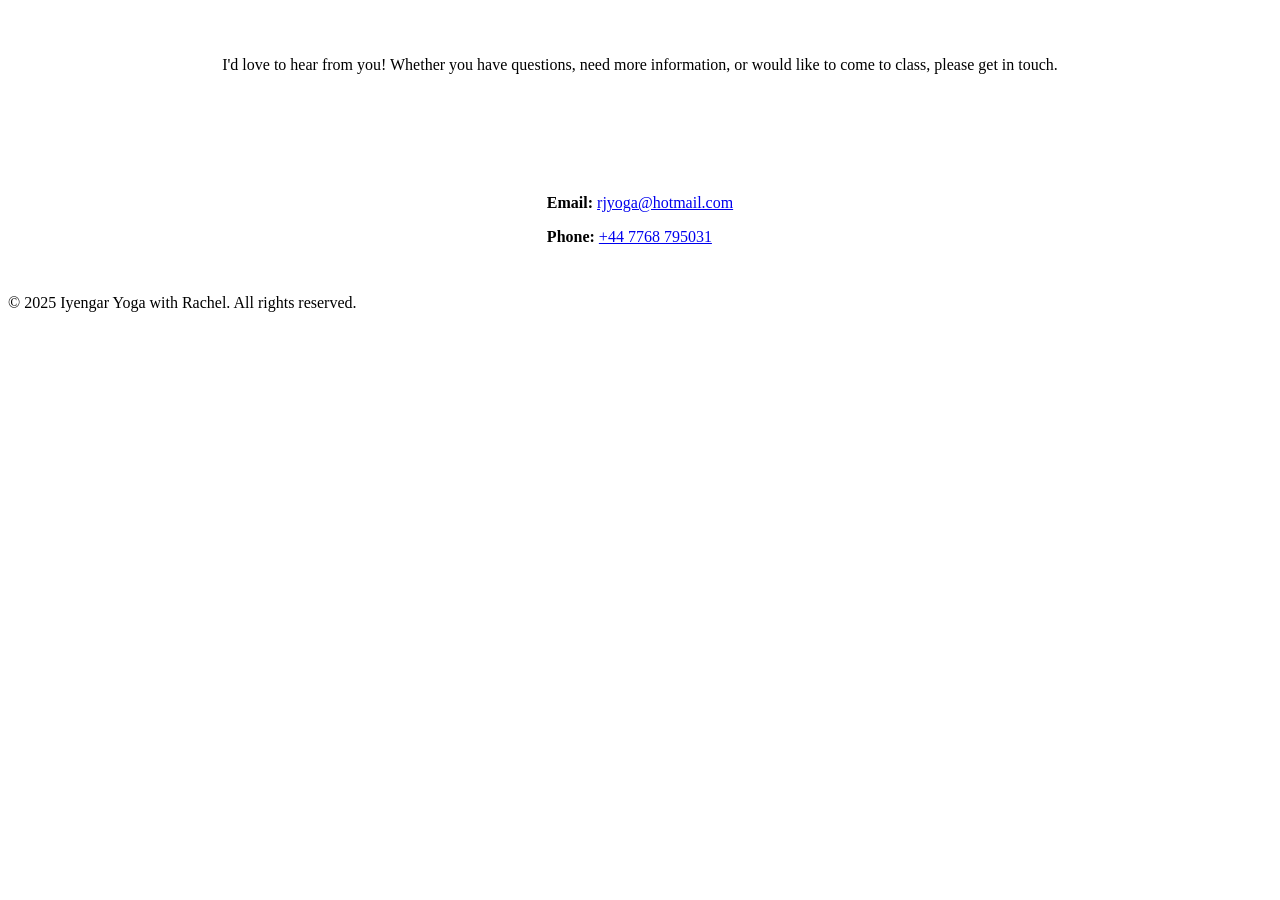
==== contact.html @ 2c493248 "removed forms from contact page" ====
<!DOCTYPE html>
<html lang="en">
<head>
  <meta charset="UTF-8" />
  <meta name="viewport" content="width=device-width, initial-scale=1.0"/>
  <title>Contact - Iyengar Yoga with Rachel</title>
  <link rel="icon" href="images/logo.png" type="image/png">
  <link rel="stylesheet" href="styles/main.css"/>
  <link rel="stylesheet" href="styles/nav.css"/>
  <link rel="stylesheet" href="styles/contact.css"/>
</head>
<body>
  <div class="content-wrapper">
    <div id="nav-placeholder"></div>
    <script src="js/include-nav.js"></script>

    <section class="contact">
      <div class="contact-container">
        <p>
          I'd love to hear from you! Whether you have questions, need more information, or would like to come to class, please get in touch.
        </p>
        <br><br>
        <br><br>
        <div class="contact-details">
          <p><strong>Email:</strong> 
            <a href="mailto:your@email.com">rjyoga@hotmail.com</a>
          </p>
          <p><strong>Phone:</strong> 
            <a href="tel:+34123456789">+44 7768 795031</a>
          </p>
        </div>

      </div>
    </section>

    <footer>
      <div class="container">
        <p>&copy; 2025 Iyengar Yoga with Rachel. All rights reserved.</p>
      </div>
    </footer>
  </div>
  <script src="js/password-protect.js"></script>
</body>
</html>
---- styles/contact.css ----
/* Contact Page Styles */
.contact {
    text-align: center;
    padding: 2rem 1rem 1rem;
}

.contact-container {
    display: flex;
    flex-direction: column;
    align-items: center;
}

.contact-form {
    max-width: 600px;
    margin: 0 auto;
    display: flex;
    flex-direction: column;
    gap: 1rem;
}

.contact-form input,
.contact-form textarea {
    width: 100%;
    padding: 0.8rem;
    border: 1px solid var(--border-color);
    border-radius: 4px;
    font-size: 1rem;
    box-sizing: border-box;
}

.contact-form .submit-btn {
    background-color: var(--primary-color);
    color: #fff;
    padding: 0.8rem 1.6rem;
    border: none;
    border-radius: 4px;
    font-size: 1rem;
    cursor: pointer;
    transition: background-color 0.3s ease;
}

.contact-form .submit-btn:hover {
    background-color: #6a7f6a;
}


.contact-details {
    margin-top: 1rem;
    text-align: left;
}
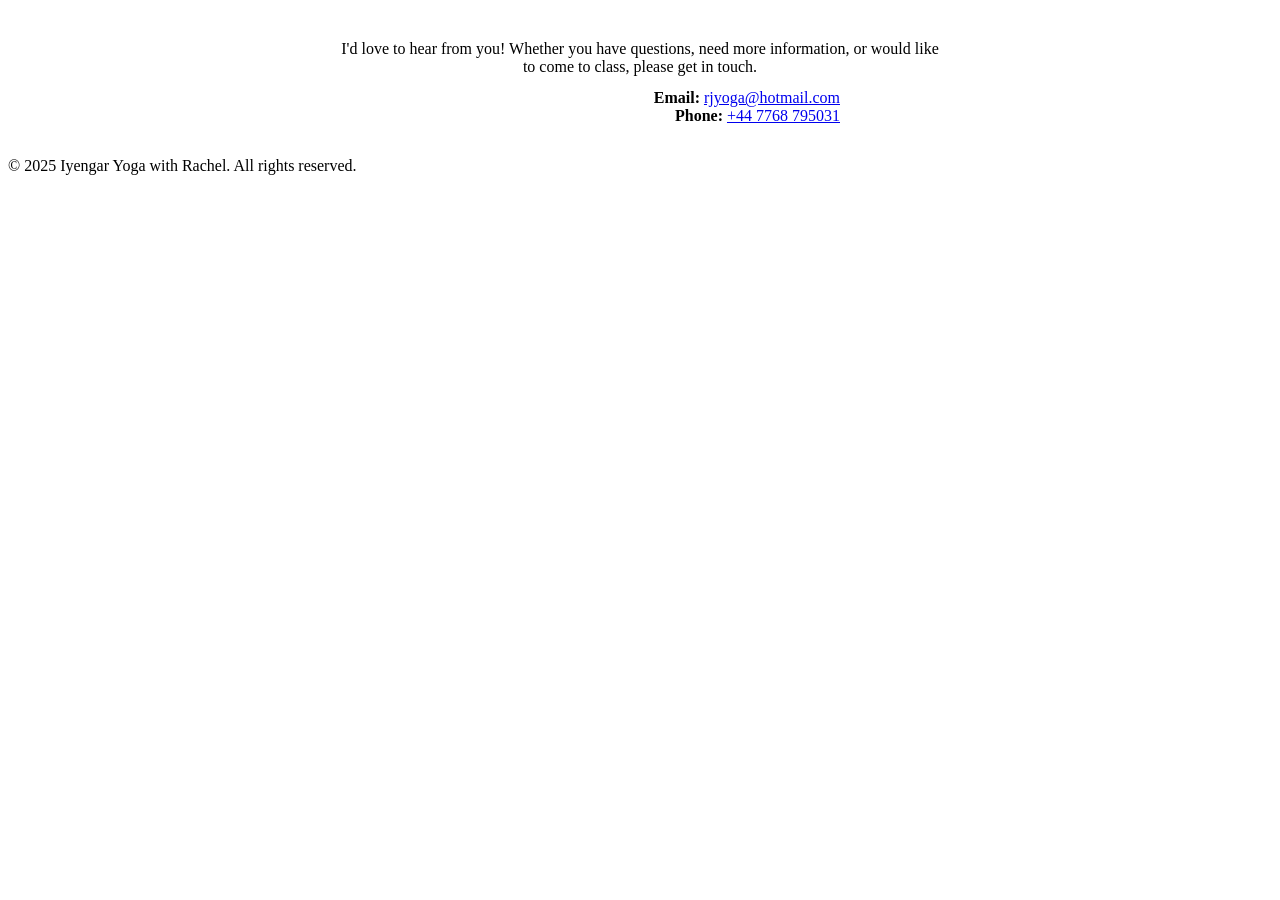
==== commit 7049da03: "fixed contact details spacing" ====
--- a/contact.html
+++ b/contact.html
@@ -19,8 +19,6 @@
         <p>
           I'd love to hear from you! Whether you have questions, need more information, or would like to come to class, please get in touch.
         </p>
-        <br><br>
-        <br><br>
         <div class="contact-details">
           <p><strong>Email:</strong> 
             <a href="mailto:your@email.com">rjyoga@hotmail.com</a>
--- a/styles/contact.css
+++ b/styles/contact.css
@@ -1,4 +1,3 @@
-/* Contact Page Styles */
 .contact {
     text-align: center;
     padding: 2rem 1rem 1rem;
@@ -8,43 +7,18 @@
     display: flex;
     flex-direction: column;
     align-items: center;
+    gap: 0.8rem;
 }
 
-.contact-form {
+/* remove default paragraph spacing */
+.contact-container p {
+    margin: 0;
     max-width: 600px;
-    margin: 0 auto;
-    display: flex;
-    flex-direction: column;
-    gap: 1rem;
 }
 
-.contact-form input,
-.contact-form textarea {
+/* IMPORTANT: center the block, but allow right-aligned text inside */
+.contact-details {
+    text-align: right;
     width: 100%;
-    padding: 0.8rem;
-    border: 1px solid var(--border-color);
-    border-radius: 4px;
-    font-size: 1rem;
-    box-sizing: border-box;
-}
-
-.contact-form .submit-btn {
-    background-color: var(--primary-color);
-    color: #fff;
-    padding: 0.8rem 1.6rem;
-    border: none;
-    border-radius: 4px;
-    font-size: 1rem;
-    cursor: pointer;
-    transition: background-color 0.3s ease;
-}
-
-.contact-form .submit-btn:hover {
-    background-color: #6a7f6a;
-}
-
-
-.contact-details {
-    margin-top: 1rem;
-    text-align: left;
+    max-width: 400px;
 }
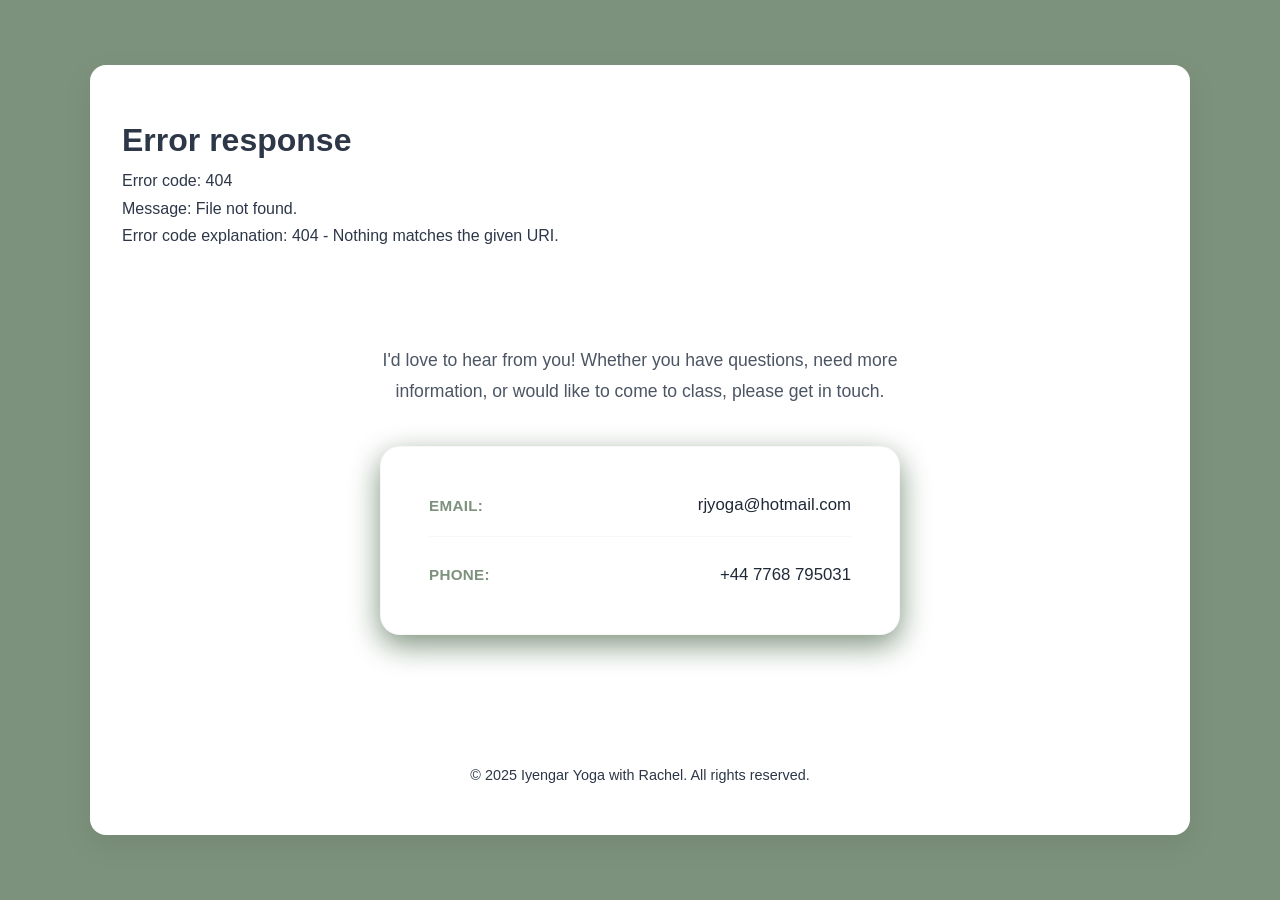
==== commit b41df023: "removed pass protect" ====
--- a/contact.html
+++ b/contact.html
@@ -37,6 +37,6 @@
       </div>
     </footer>
   </div>
-  <script src="js/password-protect.js"></script>
+  <!-- <script src="js/password-protect.js"></script> -->
 </body>
 </html>
--- a/styles/main.css
+++ b/styles/main.css
@@ -0,0 +1,238 @@
+/* Global Styles */
+:root {
+    --primary-color: #7d927d; /* Green background */
+    --white-bg-color: #fff; /* White inner content background */
+    --border-color: #4a4a4a; /* Kept for reference, used more subtly now */
+    --text-main: #2d3748; /* Slightly softer than pure #222 for better readability */
+    --text-muted: #6b7280;
+}
+
+body, h1, h2, p {
+    margin: 0;
+    padding: 0;
+    font-family: -apple-system, BlinkMacSystemFont, "Segoe UI", Roboto, Helvetica, Arial, sans-serif;
+    color: var(--text-main);
+    -webkit-font-smoothing: antialiased;
+}
+
+body {
+    background-color: var(--primary-color);
+    line-height: 1.7; /* Slightly increased for readability */
+    display: flex;
+    justify-content: center;
+    align-items: center;
+    min-height: 100vh;
+    padding: 2rem 1rem; /* Added vertical breathing room */
+    box-sizing: border-box;
+}
+
+/* Content Wrapper: Main content box */
+.content-wrapper {
+    width: 90%; /* Softened edge padding for desktop views */
+    max-width: 1100px;
+    background-color: var(--white-bg-color);
+    border-radius: 16px; /* Softens the overall structure */
+    box-shadow: 0 10px 30px rgba(0, 0, 0, 0.08); /* Replaced harsh border with elegant depth */
+    padding: 3rem 2rem; /* Extra breathing room */
+    box-sizing: border-box;
+    display: flex;
+    flex-direction: column;
+    gap: 3rem; /* Modern spacing instead of rigid space-evenly */
+}
+
+/* Hero Section */
+.hero {
+    text-align: center;
+    padding: 0rem 0;
+}
+
+.hero blockquote {
+    font-family: "Georgia", Cambria, serif; /* Editorial serif font for an elegant yoga quote */
+    font-style: italic;
+    font-size: 1.35rem;
+    color: #374151;
+    max-width: 700px;
+    margin: 0 auto;
+}
+
+.hero blockquote span {
+    display: block;
+    margin-top: 0.75rem;
+    font-weight: 600;
+    font-size: 0.95rem;
+    text-transform: uppercase;
+    letter-spacing: 0.05em;
+    color: var(--primary-color); /* Brand color highlight */
+}
+
+/* Welcome Section */
+.welcome {
+    display: flex;
+    margin: 0 auto;
+    max-width: 900px;
+    justify-content: center;
+}
+
+/* Base Settings for Mobile and Small Screens */
+.welcome-flex {
+    display: flex;
+    flex-direction: column;     /* Stack elements vertically on mobile */
+    align-items: center;        /* Centered layout for small screens */
+    text-align: center;
+    margin: 0 auto;
+    max-width: 900px;
+    gap: 2rem;                  /* Fluid spacing instead of hardcoded margins */
+}
+
+.welcome-flex img {
+    width: 260px;
+    height: 260px;
+    border-radius: 16px; /* Smooth modern corners */
+    object-fit: cover;
+    object-position: top;
+    box-shadow: 0 10px 25px rgba(0, 0, 0, 0.05);
+}
+
+.welcome-text {
+    max-width: 600px;
+}
+
+/* CLEANED UP AND MERGED H2 STYLE: No more overwrites */
+.welcome-text h1,
+.welcome-text h2 {
+    font-family: "Georgia", Cambria, serif; /* Soft, warm serif instead of sharp sans-serif */
+    font-size: 2rem;                       /* Elegant editorial size */
+    font-weight: 500;                       /* Softened weight */
+    color: var(--primary-color);            /* Tranquil brand green */
+    margin-bottom: 1.25rem;
+    letter-spacing: -0.01em;
+}
+
+.welcome-text p {
+    color: #4b5563;             /* Softer, readable body text */
+    line-height: 1.75;
+}
+
+/* Section Divider */
+.section-divider {
+    height: 1px; /* Thinner is cleaner */
+    width: 60%; /* Shorter width looks more intentional */
+    background: linear-gradient(to right, rgba(0,0,0,0), rgba(0,0,0,0.1), rgba(0,0,0,0));
+    border-radius: 2px;
+    margin: 1rem auto; 
+}
+
+/* Footer */
+footer {
+    text-align: center;
+    padding: 2rem 0 0;
+    font-size: 0.9rem;
+    color: var(--text-muted);
+}
+
+/* Responsive Tablet & Desktop Adjustments (Merged into one clean media query) */
+@media (min-width: 768px) {
+    .welcome-flex {
+        flex-direction: row;      /* Smoothly switch side-by-side on larger displays */
+        align-items: flex-start;  /* Forces image top to snap perfectly to the text top */
+        text-align: left;
+        gap: 3.5rem;              /* Generous breathing room on desktop screens */
+    }
+
+    .welcome-flex img {
+        width: 100% !important;
+        max-width: 360px !important; /* Scales up the image size beautifully */
+        height: auto !important;
+        aspect-ratio: 1 / 1 !important; /* Explicitly locks it into a perfect square layout */
+    }
+
+    .welcome-text {
+        margin-left: 1rem;
+    }
+}
+
+@media (max-width: 768px) {
+    body {
+        padding: 0;
+    }
+
+    .content-wrapper {
+        width: 100%;
+        border-radius: 0; /* Flush to edges on mobile */
+        padding: 2rem 1.25rem;
+    }
+}
+
+/* PASSWORD MODAL OVERLAY */
+#password-overlay {
+    position: fixed;
+    top: 0;
+    left: 0;
+    width: 100%;
+    height: 100%;
+    background: rgba(45, 55, 72, 0.4); /* Softer, blurred backdrop instead of pitch black */
+    backdrop-filter: blur(8px); 
+    z-index: 9999;
+    display: none;
+    align-items: center;
+    justify-content: center;
+}
+
+.password-modal {
+    background: white;
+    padding: 2.5rem 2rem;
+    border-radius: 16px;
+    text-align: center;
+    width: 90%;
+    max-width: 320px;
+    box-shadow: 0 20px 25px -5px rgba(0, 0, 0, 0.1), 0 10px 10px -5px rgba(0, 0, 0, 0.04);
+}
+
+.password-modal h2 {
+    margin-bottom: 0.75rem;
+    font-size: 1.35rem;
+    color: #1f2937;
+}
+
+.password-modal input {
+    width: 100%;
+    padding: 0.75rem;
+    margin-bottom: 1rem;
+    font-size: 1rem;
+    border: 1px solid #e5e7eb;
+    border-radius: 8px;
+    box-sizing: border-box;
+    transition: border-color 0.2s;
+}
+
+.password-modal input:focus {
+    outline: none;
+    border-color: var(--primary-color);
+}
+
+.password-modal button {
+    width: 100%; /* Full width looks sharper in small modals */
+    padding: 0.75rem 1rem;
+    font-size: 1rem;
+    font-weight: 500;
+    background-color: var(--primary-color);
+    color: white;
+    border: none;
+    border-radius: 8px;
+    cursor: pointer;
+    transition: background-color 0.2s, transform 0.1s;
+}
+
+.password-modal button:hover {
+    background-color: #697c69; /* Slightly darker shift for feedback */
+}
+
+.password-modal button:active {
+    transform: scale(0.98);
+}
+
+.password-modal p {
+    color: #dc2626;
+    margin-top: 0.75rem;
+    font-size: 0.85rem;
+}
--- a/styles/nav.css
+++ b/styles/nav.css
@@ -0,0 +1,289 @@
+/* Navigation Bar Wrapper */
+.nav-wrapper {
+    width: 100%;
+    background-color: var(--white-bg-color);
+    box-shadow: 0 4px 20px rgba(0, 0, 0, 0.04); 
+    display: flex;
+    flex-direction: column;
+    position: relative;
+    z-index: 100;
+    
+    /* THE ACCENT FRAME: Grounds the navigation perfectly against your site's green background */
+    border-top: 4px solid var(--primary-color); 
+}
+
+/* Branding & Headers Layout */
+.nav-headers {
+    display: flex;
+    justify-content: space-between;
+    align-items: center;
+    padding: 1.25rem 2rem;
+    gap: 1.5rem;
+    flex-wrap: wrap;
+}
+
+.nav-header {
+    display: flex;
+    justify-content: center;
+    align-items: center;
+}
+
+/* Main Brand Title */
+nav .main-title {
+    font-size: 2.5rem; /* Converted to scalable rem units */
+    color: var(--primary-color);
+    font-family: 'Playfair Display', serif;
+    font-weight: 500;
+    letter-spacing: -0.02em;
+}
+
+/* Links Container */
+.nav-links {
+    display: flex;
+    justify-content: center;
+    align-items: center;
+    gap: 2rem; /* Clean modern spacing instead of filling space rigidly */
+    background-color: var(--white-bg-color); /* Swapped to white bg for a cleaner aesthetic */
+    border-top: 1px solid rgba(0, 0, 0, 0.05);
+    border-bottom: 1px solid rgba(0, 0, 0, 0.05);
+    padding: 0.75rem 2rem;
+    font-family: 'Playfair Display', serif;
+}
+
+.nav-link {
+    position: relative;
+}
+
+/* Individual Link Styles */
+.nav-links a {
+    display: inline-block;
+    font-size: 1.1rem;
+    text-decoration: none;
+    color: #374151; /* Dark slate gray instead of harsh #222 */
+    font-weight: 500;
+    padding: 0.5rem 0.25rem;
+    transition: color 0.2s ease;
+}
+
+/* Elegant Underline Hover Effect */
+.nav-links a::after {
+    content: '';
+    position: absolute;
+    width: 100%;
+    transform: scaleX(0);
+    height: 2px;
+    bottom: 0;
+    left: 0;
+    background-color: var(--primary-color);
+    transform-origin: bottom right;
+    transition: transform 0.25s ease-out;
+}
+
+.nav-links a:hover {
+    color: var(--primary-color);
+}
+
+.nav-links a:hover::after {
+    transform: scaleX(1);
+    transform-origin: bottom left;
+}
+
+/* Dropdown Menu Styles */
+/* Dropdown Menu Styles */
+.dropdown {
+    position: relative;
+}
+
+.dropdown-content {
+    display: none;
+    position: absolute;
+    top: 100%;
+    left: 50%;
+    transform: translateX(-50%);
+    background-color: var(--white-bg-color);
+    min-width: 200px;
+    box-shadow: 0 10px 25px rgba(0, 0, 0, 0.08);
+    border-radius: 12px;
+    padding: 0.5rem 0;
+    
+    /* 1. REMOVE THIS DEAD ZONE MARGIN: */
+    /* margin-top: 0.5rem; */ 
+    
+    /* 2. ADD THIS INSTEAD: Creates an invisible, interactive hit-box bridge */
+    border-top: 8px solid transparent; 
+    background-clip: padding-box; /* Prevents background color from filling the transparent border */
+    
+    border-left: 1px solid rgba(0, 0, 0, 0.03);
+    border-right: 1px solid rgba(0, 0, 0, 0.03);
+    border-bottom: 1px solid rgba(0, 0, 0, 0.03);
+}
+.dropdown-content li {
+    list-style: none;
+}
+
+.dropdown-content a {
+    display: block;
+    padding: 0.75rem 1.2rem;
+    font-size: 1rem;
+    color: #4b5563;
+    font-family: sans-serif; /* Cleaner reading experience for UI dropdowns */
+    transition: background-color 0.2s, color 0.2s;
+}
+
+.dropdown-content a::after {
+    display: none; /* Disables underline effect inside dropdown */
+}
+
+.dropdown-content a:hover {
+    background-color: #f3f4f6;
+    color: var(--primary-color);
+}
+
+.dropdown:hover .dropdown-content {
+    display: block;
+}
+
+/* Social Media Section */
+#social-media {
+    display: flex;
+    align-items: center;
+    gap: 0.75rem;
+}
+
+/* Optimized, uniform icon dimensions */
+img[src="images/Instagram-Logo.png"],
+img[src="images/facebook-logo.png"] {
+    width: 32px; /* Scaled down for a subtle, high-end profile look */
+    height: 32px;
+    object-fit: contain;
+    opacity: 0.7;
+    transition: opacity 0.2s ease, transform 0.2s ease;
+}
+
+img[src="images/Instagram-Logo.png"]:hover,
+img[src="images/facebook-logo.png"]:hover {
+    opacity: 1;
+    transform: translateY(-1px);
+}
+
+img[src="images/logo.png"] {
+    width: 120px;
+    height: auto;
+}
+
+/* Mobile Hamburger Toggle Layout */
+.hamburger-wrapper {
+    display: none;
+    width: 100%;
+    justify-content: center;
+    background-color: var(--white-bg-color);
+    padding-bottom: 1rem;
+}
+
+.hamburger {
+    display: none;
+    font-size: 1.5rem;
+    color: white;
+    background-color: var(--primary-color);
+    border: none;
+    cursor: pointer;
+    width: 44px;
+    height: 44px;
+    border-radius: 50%;
+    align-items: center;
+    justify-content: center;
+    box-shadow: 0 4px 10px rgba(125, 146, 125, 0.3);
+    transition: background-color 0.2s, transform 0.1s;
+}
+
+.hamburger:active {
+    transform: scale(0.95);
+}
+
+/* --- Active Page Highlight Styles --- */
+.nav-links a.active-page {
+    color: var(--primary-color) !important;
+}
+
+/* Keeps the elegant sliding underline visible underneath the current page link */
+@media (min-width: 769px) {
+    .nav-links a.active-page::after {
+        transform: scaleX(1);
+        transform-origin: bottom left;
+    }
+}
+
+/* Responsive Styles for Mobile/Tablets */
+@media (max-width: 768px) {
+    .nav-headers {
+        flex-direction: column;
+        justify-content: center;
+        text-align: center;
+        padding: 1.5rem 1rem 0.5rem;
+        gap: 1rem;
+    }
+
+    .hamburger-wrapper {
+        display: flex;
+    }
+
+    .hamburger {
+        display: flex;
+    }
+
+    nav .main-title {
+        font-size: 2rem;
+        text-align: center;
+        width: 100%;
+    }
+
+    .nav-links {
+        display: none;
+        flex-direction: column;
+        width: 100%;
+        gap: 0;
+        padding: 0;
+        border-bottom: none;
+    }
+
+    .nav-links.active {
+        display: flex;
+    }
+
+    .nav-links a {
+        display: block;
+        width: 100%;
+        box-sizing: border-box;
+        text-align: center;
+        padding: 1rem;
+        font-size: 1.2rem;
+        border-bottom: 1px solid rgba(0, 0, 0, 0.03);
+    }
+
+    .nav-links a::after {
+        display: none; /* Disables standard hover underline styling on mobile items */
+    }
+
+    .dropdown-content {
+        position: static;
+        transform: none;
+        box-shadow: none;
+        width: 100%;
+        background-color: #f9fafb;
+        border-radius: 0;
+        padding: 0;
+        border: none;
+    }
+
+    .dropdown-content a {
+        padding-left: 2rem;
+    }
+
+    #social-media {
+        margin-top: 0.5rem;
+    }
+
+    img[src="images/logo.png"] {
+        width: 100px;
+    }
+}
--- a/styles/contact.css
+++ b/styles/contact.css
@@ -1,24 +1,116 @@
+/* Contact Section Wrapper */
 .contact {
     text-align: center;
-    padding: 2rem 1rem 1rem;
+    padding: 3rem 1rem;
+    max-width: 650px;
+    margin: 0 auto;
 }
 
 .contact-container {
     display: flex;
     flex-direction: column;
     align-items: center;
-    gap: 0.8rem;
+    gap: 2.5rem; /* Generous breathing room */
 }
 
-/* remove default paragraph spacing */
-.contact-container p {
+/* Base Introductory Paragraph Styling */
+.contact-container > p {
     margin: 0;
-    max-width: 600px;
+    max-width: 520px; /* Kept slightly tighter for a beautiful, readable paragraph measure */
+    color: #4b5563; 
+    font-size: 1.1rem;
+    line-height: 1.75;
 }
 
-/* IMPORTANT: center the block, but allow right-aligned text inside */
+/* Premium Contact Details Card Block */
 .contact-details {
-    text-align: right;
+    display: flex;
+    flex-direction: column;
+    gap: 1.25rem; /* Spacious row separating email and phone */
+    background-color: var(--white-bg-color);
+    border: 1px solid rgba(0, 0, 0, 0.03);
+    border-radius: 20px; /* Elegant, soft rounded corners */
+    padding: 2.5rem 3rem; /* Generous internal card padding */
     width: 100%;
-    max-width: 400px;
+    box-shadow: 0 10px 30px var(--primary-color);; 
+    transition: transform 0.4s cubic-bezier(0.16, 1, 0.3, 1), 
+                box-shadow 0.4s cubic-bezier(0.16, 1, 0.3, 1);
+    box-sizing: border-box;
+}
+
+/* Flexible, Clean Row Alignment */
+.contact-details p {
+    margin: 0;
+    display: flex;
+    justify-content: space-between; /* Pushes Label to left, Value to right for an editorial look */
+    align-items: center;
+    gap: 1.5rem;
+    font-size: 1.05rem;
+    padding-bottom: 0.75rem;
+    border-bottom: 1px solid rgba(0, 0, 0, 0.03); /* Subtle dividing horizontal track rule */
+}
+
+/* Remove bottom border from the very last element */
+.contact-details p:last-child {
+    padding-bottom: 0;
+    border-bottom: none;
+}
+
+/* Strong Labels (e.g., Email:, Phone:) given a subtle premium touch */
+.contact-details strong {
+    color: var(--primary-color); /* Signature brand green */
+    font-weight: 600;
+    letter-spacing: 0.02em;
+    font-size: 0.95rem;
+    text-transform: uppercase; /* Cleaner modern dashboard layout aesthetic */
+}
+
+/* Contact Links (Email Address & Phone Number) */
+.contact-details a {
+    color: #1f2937;
+    font-weight: 500;
+    text-decoration: none;
+    position: relative;
+    padding: 0.25rem 0;
+    transition: color 0.2s ease;
+}
+
+/* Elegant Underline Hover Interaction Effect */
+.contact-details a::after {
+    content: '';
+    position: absolute;
+    width: 100%;
+    transform: scaleX(0);
+    height: 1.5px;
+    bottom: 0;
+    left: 0;
+    background-color: var(--primary-color);
+    transform-origin: bottom right;
+    transition: transform 0.25s ease-out;
+}
+
+.contact-details a:hover {
+    color: var(--primary-color);
+}
+
+.contact-details a:hover::after {
+    transform: scaleX(1);
+    transform-origin: bottom left;
+}
+
+/* Responsive Rules for Small Mobile Screens */
+@media (max-width: 480px) {
+    .contact {
+        padding: 1.5rem 0.5rem;
+    }
+    
+    .contact-details {
+        padding: 2rem 1.5rem; /* Snug, clean fit inside narrow phone displays */
+    }
+    
+    .contact-details p {
+        flex-direction: column; /* Stack label above the value on tiny screens */
+        align-items: flex-start;
+        gap: 0.25rem;
+    }
 }
